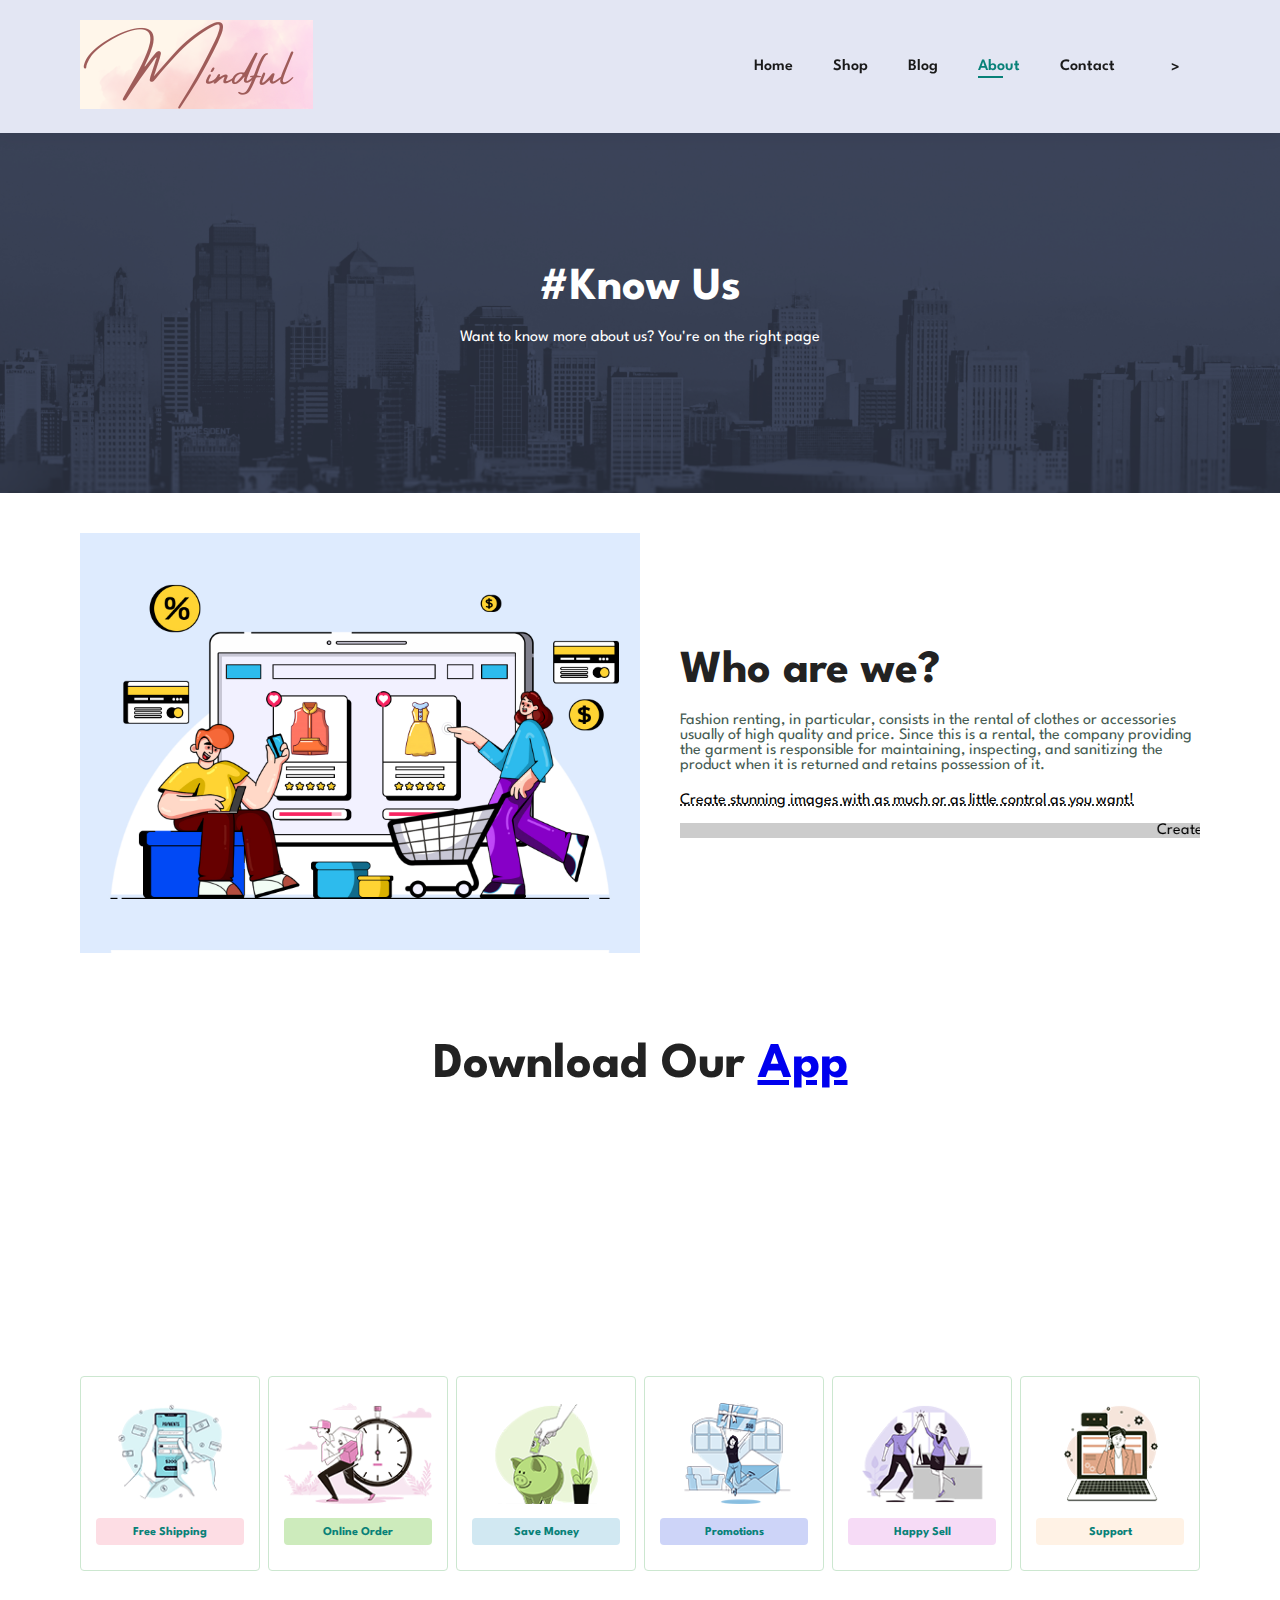
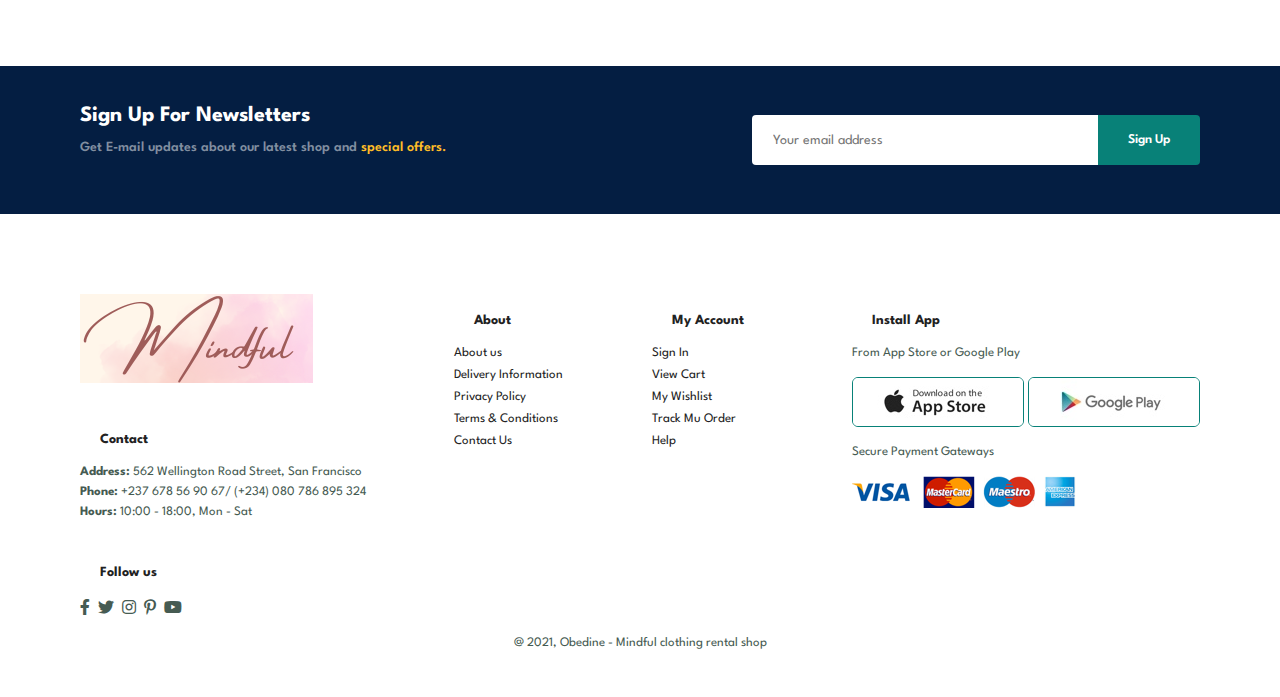
==== about.html @ 84e5c17e "my second commit; it encompasses the blog page, about page, contact page, and cart page" ====
<!DOCTYPE html>
<html lang="en-US">

<head>
    <meta charset="UTF-8">
    <meta http-equiv="X-UA-Compatible" content="IE=edge">
    <meta name="viewport" content="width=device-width, initial-scale=1.0">
    <title>Home - Mindful</title>
    <link rel="stylesheet" href="https://pro.fontawesome.com/releases/v5.10.0/css/all.css" />

    <link rel="stylesheet" href="style.css">
</head>

<body>

    <section id="header">
        <a href="#"><img src="img/logo.png" class="logo" alt=""></a>

        <div>
            <ul id="navbar">
                <li><a href="index.html">Home</a></li>
                <li><a href="shop.html">Shop</a></li>
                <li><a href="blog.html">Blog</a></li>
                <li><a class="active" href="about.html">About</a></li>
                <li><a href="contact.html">Contact</a></li>
                <li><a href="cart.html"><i class="far fa-shopping-bag"></i>></i></a></li>
            </ul>
        </div>
    </section>

    <section id="page-header" class="about-header">
        
        <h2>#Know Us</h2>
        
        <p>Want to know more about us? You're on the right page </p>
       
    </section>

    <section id="about-head" class="section-p1">
        <img src="img/about/a6.jpg" alt="">
        <div>
            <h2>Who are we?</h2>
            <p>Fashion renting, in particular, consists in the 
                rental of clothes or accessories usually of high 
                quality and price. Since this is a rental, the company 
                providing the garment is responsible for maintaining, inspecting, 
                and sanitizing the product when it is returned and retains possession of it.</p>

                <abbr title="">Create stunning images with as much or as little control as you want!</abbr>

                <br><br>

                <marquee bgcolor="#ccc" loop="-1" scrollamount="5" width="100%">Create stunning images with as much or as little control as you want!</marquee>
        </div>
    </section>

    <section id="about-app" class="section-p1">
        <h1>Download Our <a href="#">App</a> </h1>
        <div class="video">
            <video autoplay muted loop src="img/about/1.mp4"></video>
        </div>
    </section>

    <section id="feature" class="section-p1">
        <div class="fe-box">
            <img src="img/features/f1.png" alt="">
            <h6>Free Shipping</h6>
        </div>
        <div class="fe-box">
            <img src="img/features/f2.png" alt="">
            <h6>Online Order</h6>
        </div>
        <div class="fe-box">
            <img src="img/features/f3.png" alt="">
            <h6>Save Money</h6>
        </div>
        <div class="fe-box">
            <img src="img/features/f4.png" alt="">
            <h6>Promotions</h6>
        </div>
        <div class="fe-box">
            <img src="img/features/f5.png" alt="">
            <h6>Happy Sell</h6>
        </div>
        <div class="fe-box">
            <img src="img/features/f6.png" alt="">
            <h6>Support</h6>
        </div>

    </section>

    <section id="newsletter" class="section-p1 section-m1">
        <div class="newstext">
            <h4>Sign Up For Newsletters</h4>
            <p>Get E-mail updates about our latest shop and <span>special offers.</span></p>
        </div>
        <div class="form">
            <input type="text" placeholder="Your email address">
            <button class="normal">Sign Up</button>
        </div>
    </section>

    <footer class="section-p1">
        <div class="col">
            <img class="logo" src="img/logo.png" alt="">
            <h4>Contact</h4>
            <p><strong>Address: </strong> 562 Wellington Road Street, San Francisco</p>
            <p><strong>Phone:</strong> +237 678 56 90 67/ (+234) 080 786 895 324</p>
            <p><strong>Hours:</strong> 10:00 - 18:00, Mon - Sat</p>
            <div class="follow">
                <h4>Follow us</h4>
                <div class="icon">
                    <i class="fab fa-facebook-f"></i>
                    <i class="fab fa-twitter"></i>
                    <i class="fab fa-instagram"></i>
                    <i class="fab fa-pinterest-p"></i>
                    <i class="fab fa-youtube"></i>
                </div>
            </div>
        </div>

        <div class="col">
            <h4>About</h4>
            <a href="#">About us</a>
            <a href="#">Delivery Information</a>
            <a href="#">Privacy Policy</a>
            <a href="#">Terms & Conditions</a>
            <a href="#">Contact Us</a>
        </div>

        <div class="col">
            <h4>My Account</h4>
            <a href="#">Sign In</a>
            <a href="#">View Cart</a>
            <a href="#">My Wishlist</a>
            <a href="#">Track Mu Order</a>
            <a href="#">Help</a>
        </div>

        <div class="col install">
            <h4>Install App</h4>
            <p>From App Store or Google Play</p>
            <div class="row">
                <img src="img/pay/app.jpg" alt="">
                <img src="img/pay/play.jpg" alt="">
            </div>
            <p>Secure Payment Gateways </p>
            <img src="img/pay/pay.png" alt="">
        </div>

        <div class="copyright">
            <p>@ 2021, Obedine - Mindful clothing rental shop</p>
        </div>
    </footer>



    <script src="script.js"></script>
</body>

</html>
---- style.css ----
@import url('https://fonts.googleapis.com/css2?family=Spartan:wght@100;200;300;400;500;600;700;800;900&display=swap');
* {
    margin: 0;
    padding: 0;
    box-sizing: border-box;
    font-family: 'Spartan', sans-serif;
}

h1 {
    font-size: 50px;
    line-height: 64px;
    color: #222;
}

h2 {
    font-size: 46px;
    line-height: 54px;
    color: #222;
}

h4 {
    font-size: 20px;
    color: #222;
}

h6 {
    font-weight: 700;
    font-size: 12px;
}

p {
    font-size: 16px;
    color: #465b52;
    margin: 15px 0 20px 0;
}

.section-p1 {
    padding: 40px 80px;
}

.section-m1 {
    margin: 40px 0;
}

button.normal {
    font-size: 14x;
    font-weight: 600;
    padding: 15px 30px;
    color: #000;
    background-color: #fff;
    border-radius: 4px;
    cursor: pointer;
    border: none;
    outline: none;
    transition: 0.2s;
}

button.white {
    font-size: 13x;
    font-weight: 600;
    padding: 11px 18px;
    color: #fff;
    background-color: transparent;
    cursor: pointer;
    border: 1px solid #fff;
    outline: none;
    transition: 0.2s;
}

body {
    width: 100%;
}

/* Header start */

#header{
    display: flex;
    align-items: center;
    justify-content: space-between;
    padding: 20px 80px;
    background: #E3E6F3;
    box-shadow: 0 5px 15px rgba(0, 0, 0, 0.06);
    z-index: 999;
    position: sticky;
    top: 0;
    left: 0;
}

#navbar {
    display: flex;
    align-items: center;
    justify-content: center;
}

#navbar li{
    list-style: none;
    padding: 0 20px;
    position: relative;
}

#navbar li a{
    text-decoration: none;
    font-size: 16px;
    font-weight: 600;
    color: #1a1a1a;
    transition: 0.3s ease;
}

#navbar li a:hover,
#navbar li a.active {
    color: #088178;
}

#navbar li a.active::after,
#navbar li a:hover::after {
    content: "";
    width: 30%;
    height: 2px;
    background: #088178;
    position: absolute;
    bottom: -4px;
    left: 20px;
}

/* Home Page */
#hero{
    background-image: url("img/hero4.png");
    height: 90vh;
    width: 100%;
    background-size: hover;
    background-position: top 25% right 0;
    padding: 0 80px;
    display: flex;
    flex-direction: column;
    align-items: flex-start;
    justify-content: center;
}

#hero h4{
    padding-bottom: 15px;
}

#hero h1{
    color: #088178;
}

#hero button{
    background-image: url("img/button.png");
    background-color: transparent;
    color: #088178;
    border: 0;
    padding: 14px 80px 14px 65px;
    background-repeat: no-repeat;
    cursor: pointer;
    font-weight: 700;
    font-size: 15px;
}

#feature{
    display: flex;
    align-items: center;
    justify-content: space-between;
    flex-wrap: wrap;
}

#feature .fe-box {
    width: 180px;
    text-align: center;
    padding: 25px 15px;
    box-shadow: 20px 20px 34px rbga(0, 0, 0, 0.03);
    border: 1px solid #cce7d0;
    border-radius: 4px;
    margin: 15px 0;
}

#feature .fe-box:hover{
    box-shadow: 10px 10px 54px rgba(70, 62, 221, 0.1);
}

#feature .fe-box img{
    width: 100%;
    margin-bottom: 10px;
}

#feature .fe-box h6{
    padding: 9px 8px 6px 8px;
    line-height: 1;
    border-radius: 4px;
    color: #088178;
    background-color: #fddde4;
}

#feature .fe-box:nth-child(2) h6{
    background-color: #cdebbc;
}

#feature .fe-box:nth-child(3) h6{
    background-color: #d1e8f2;
}

#feature .fe-box:nth-child(4) h6{
    background-color: #cdd4f8;
}

#feature .fe-box:nth-child(5) h6{
    background-color: #f6dbf6;
}

#feature .fe-box:nth-child(6) h6{
    background-color: #fff2e5;
}

#product1 {
    text-align: center;
}

#product1 .pro-container {
    display: flex;
    justify-content: space-between;
    padding-top: 20px;
    flex-wrap: wrap;
}

#product1 .pro {
    width: 23%;
    min-width: 250px;
    padding: 10px 12px;
    border: 1px solid #cce7d0;
    border-radius: 25px;
    cursor: pointer;
    box-shadow: 20px 20px 30px rgba(0, 0, 0, 0.02);
    margin: 15px 0;
    transition: 0.2s ease;
    position: relative;
}

#product1 .pro:hover{
    box-shadow: 20px 20px 30px rgba(0, 0, 0, 0.06);
}

#product1 .pro img {
    width: 100%;
    border-radius: 20px;
}

#product1 .pro .des {
    text-align: start;
    padding: 10px 0;
}

#product1 .pro .des span {
    color: #606063;
    font-size: 12px;
}

#product1 .pro .des h5 {
    padding-top: 7px;
    color: #1a1a1a;
    font-size: 14px;
}

#product1 .pro .des i {
    font-size: 12px;
    color: rgba(243, 181, 25);
}

#product1 .pro .des h4 {
    padding-top: 7px;
    font-size: 15px;
    font-weight: 700;
    color: #088178;
}

#product1 .pro .cart {
    width: 40px;
    height: 40px;
    line-height: 40px;
    border-radius: 50px;
    background-color: #e8f6ea;
    font-weight: 500;
    color: #088178;
    border: 1px solid #cce7d0;
    position: absolute;
    bottom: 20px;
    right: 10px;
}

#banner {
    display: flex;
    flex-direction: column;
    justify-content: center;
    align-items: center;
    text-align: center;
    background-image: url("img/banner/b2.png");
    width: 100%;
    height: 40vh;
    background-size: cover;
    background-position: center;
}

#banner h4 {
    color: #fff;
    font-size: 16px;
}

#banner h2 {
    color: #fff;
    font-size: 30px;
    padding: 10px 0;
}

#banner h2 span {
    color: #ef3636;
}

#banner button:hover{
    background-color: #088178;
    color: #fff;
}

#sm-banner {
    display: flex;
    justify-content: space-between;
    flex-wrap: wrap;
}

#sm-banner .banner-box {
    display: flex;
    flex-direction: column;
    justify-content: center;
    align-items: flex-start;
    text-align: center;
    background-image: url("img/banner/b2.png");
    min-width: 580px;
    height: 50vh;
    background-size: cover;
    background-position: center;
    padding: 30px;
}

#sm-banner .banner-box2 {
    background-image: url("img/banner/b2.png");
}    

#sm-banner h4 {
    color: #fff;
    font-size: 20px;
    font-weight: 300;
}

#sm-banner h2 {
    color: #fff;
    font-size: 28px;
    font-weight: 800;
}

#sm-banner span {
    color: #fff;
    font-size: 14px;
    font-weight: 500;
    padding-bottom: 15px;
}

#sm-banner .banner-box:hover button {
    background-color: #088178;
    border: 1px solid #088178;
}

#banner3 {
    display: flex;
    justify-content: space-between;
    flex-wrap: wrap;
    padding: 0 80px;
}

#banner3 .banner-box {
    display: flex;
    flex-direction: column;
    justify-content: center;
    align-items: flex-start;
    background-image: url("img/banner/b2.png");
    min-width: 30%;
    height: 30vh;
    background-size: cover;
    background-position: center;
    padding: 20px;
    margin-bottom: 20px;
}

#banner3 .banner-box2 {
    background-image: url("img/banner/b2.png");   
}

#banner3 .banner-box3 {
    background-image: url("img/banner/b2.png");   
}


#banner3 h2 {
    color: #fff;
    font-weight: 900;
    font-size: 22px;
}

#banner3 h3 {
    color: #ec544e;
    font-weight: 800;
    font-size: 15px;
}

#newsletter {
    display: flex;
    justify-content: space-between;
    flex-wrap: wrap;
    align-items: center;
    background-image: url("img/banner/b14.png");
    background-repeat: no-repeat;
    background-position: 20% 30%;
    background-color: #041e42;
}

#newsletter h4 {
    font-size: 22px;
    font-weight: 700;
    color: #fff;
}

#newsletter p{
    font-size: 14px;
    font-weight: 600;
    color: #818ea0;
}

#newsletter p span {
    color: #ffbd27;
}

#newsletter .form {
    display: flex;
    width: 40%;
}

#newsletter input {
    height: 3.125rem;
    padding: 0 1.25rem;
    font-size: 14px;
    width: 100%;
    border: 1px solid transparent;
    border-radius: 4px;
    outline: none;
    border-top-right-radius: 0;
    border-bottom-right-radius: 0;
}

#newsletter button {
    background-color: #088178;
    color: #fff;
    white-space: nowrap;
    border-top-left-radius: 0;
    border-bottom-left-radius: 0;
}

footer {
    display: flex;
    flex-wrap: wrap;
    justify-content: space-between;
}

footer .col {
    display: flex;
    flex-direction: column;
    align-items: flex-start;
    margin-bottom: 20px;
}

footer .logo {
    margin-bottom: 30px;
}

footer h4 {
    font-size: 14px;
    margin: 20px
}

footer p {
    font-size: 13px;
    margin: 0 0 8px 0;
}

footer a {
    font-size: 13px;
    text-decoration: none;
    color: #222;
    margin-bottom: 10px;
}

footer .follow {
    margin-top: 20px;
}

footer .follow i {
    color: #465b52;
    padding-right: 4px;
    cursor: pointer;
}

footer .install .row img {
    border: 1px solid #088178;
    border-radius: 6px;
}

footer .install img {
    margin: 10px 0 15px 0;
}

footer .follow i:hover,
footer a:hover {
    color: #088178
}

footer .copyright {
    width: 100%;
    text-align: center;
}

/* Shop Page */
#page-header {
    background-image: url("img/banner/b1.jpg");
    width: 100%;
    height: 40vh;
    background-size: cover;
    display: flex;
    justify-content: center;
    text-align: center;
    flex-direction: column;
    padding: 14px;
}

#page-header h2,
#page-header p {
    color: #fff;
}

#pagination {
    text-align: center;
}

#pagination a {
    text-decoration: none;
    background-color: #088178;
    padding: 15px 20px;
    border-radius: 4px;
    color: #fff;
    font-weight: 600;
}

#pagination a i {
    font-size: 16px;
    font-weight: 600;
}

/* Single Product */

#prodetails {
    display: flex;
    margin-top: 20px;
}

#prodetails .single-pro-image {
    width: 40%;
    margin-right: 50px;
}

.small-img-group {
    display: flex;
    justify-content: space-between;
}

.small-img-col {
    flex-basis: 24%;
    cursor: pointer;
}

#prodetails .single-pro-details {
    width: 50%;
    padding-top: 30px;
}

#prodetails .single-pro-details h4 {
    padding: 40px 0 20px 0;
}

#prodetails .single-pro-details h2 {
    font-size: 26px;
}

#prodetails .single-pro-details select {
    display: block;
    padding: 5px 10px;
    margin-bottom: 10px;
}

#prodetails .single-pro-details input {
    width: 50px;
    height: 47px;
    padding-left: 10px;
    font-size: 16px;
    margin-right: 10px;
}

#prodetails .single-pro-details input:focus {
    outline: none;
}

#prodetails .single-pro-details button {
    background-color: #088178;
    color: #fff;
}

#prodetails .single-pro-details span{
    line-height: 25px;
}

/* blog page */
#page-header.blog-header{
    background-image: url("img/banner/b19.jpg");
}

#blog{
    padding: 150px 150px 0 150px;
}

#blog .blog-box {
    display: flex;
    align-items: center;
    width: 100%;
    position: relative;
    padding-bottom: 90px;
}

#blog .blog-img {
    width: 50%;
    margin-right: 40px;
}

#blog img {
    width: 100%;
    height: 300px;
    object-fit: cover;
}

#blog .blog-details {
    width: 50%;
}

#blog .blog-details a {
    text-decoration: none;
    font-size: 11px;
    color: #000;
    font-weight: 700;
    position: relative;
    transition: 0.3s;
}

#blog .blog-details a::after{
    content: "";
    width: 50px;
    height: 1px;
    background-color: #000;
    position: absolute;
    top: 4px;
    right: -60px;
}

#blog .blog-details a:hover {
    color: #088178;
}

#blog .blog-details a::after {
    background-color: #088178;
}

#blog .blog-box h1 {
    position: absolute;
    top: -40px;
    left: 0;
    font-size: 70px;
    font-weight: 700;
    color: #c9cbce;
    z-index: -9;
}

/* About Page */

#page-header.about-header {
    background-image: url("img/about/banner.png");
}

#about-head {
    display: flex;
    align-items: center;
}

#about-head img {
    width: 50%;
    height: auto;
}

#about-head div {
    padding-left: 40px;
}

#about-app {
    text-align: center;
}

#about-app .video {
    width: 70%;
    height: 100%;
    margin: 30px auto 0 auto;
}

#about-app .video video {
    width: 100%;
    height: 100%;
    border-radius: 20px;
}

/* Contact Page */

#contact-details {
    display: flex;
    align-items: center;
    justify-content: space-between;
}

#contact-details .details {
    width: 40%;
}

#contact-details .details span,
#form-details form span {
    font-size: 12px;
}

#contact-details .details h2,
#form-details form h2 {
    font-size: 26px;
    line-height: 35px;
    padding: 20px 0;
}

#contact-details .details h3 {
    font-size: 16px;
    padding-bottom: 15px;
}

#contact-details .details li {
    list-style: none;
    display: flex;
    padding: 10px 0;
}

#contact-details .details li i {
    font-size: 14px;
    padding-right: 22px;
}

#contact-details .details li p {
    margin: 0;
    font-size: 14px;
}

#contact-details .map {
    width: 55%;
    height: 400px;
}

#contact-details .map iframe {
    width: 100%;
    height: 100%;
}

#form-details {
    display: flex;
    justify-content: space-between;
    margin: 30px;
    padding: 80px;
    border: 1px solid #e1e1e1;
}

#form-details form {
    width: 65%;
    display: flex;
    flex-direction: column;
    align-items: flex-start;
}

#form-details form input,
#form-details form textarea {
    width: 100%;
    padding: 12px 15px;
    outline: none;
    margin-bottom: 20px;
    border: 1px solid #e1e1e1;
}

#form-details form button {
    background-color: #088178;
    color: #fff;
}

#form-details .people div {
    padding-bottom: 25px;
}

#form-details .people div img {
    width: 65px;
    height: 65px;
    object-fit: cover;
    margin-right: 15px;
}

#form-details .people div p {
    margin: 0;
    font-size: 13px;
    line-height: 25px;
}

#form-details .people div p span {
    display: block;
    font-size: 16px;
    font-weight: 600;
    color: #000;
}

/* Cart Page */

#cart {
    overflow-x: auto;
}

#cart table {
    width: 100%;
    border-collapse: collapse;
    table-layout: fixed;
    white-space: nowrap;
}

#cart table img {
    width: 70px;
}

#cart table td:nth-child(1){
    width: 100px;
    text-align: center;
}

#cart table td:nth-child(2){
    width: 150x;
    text-align: center;
}

#cart table td:nth-child(3){
    width: 250x;
    text-align: center;
}

#cart table td:nth-child(4),
#cart table td:nth-child(5),
#cart table td:nth-child(6) {
    width: 150x;
    text-align: center;
}

#cart table td:nth-child(5) input {
    width: 70px;
    padding: 10px 5px 10px 15px;
}

#cart table thead {
    border: 1px solid #e2e9e1;
    border-left: none;
    border-right: none;
}

#cart table thead td {
    font-weight: 700;
    text-transform: uppercase;
    font-size: 13px;
    padding: 18px 0;
}

#cart table tbody tr td {
    padding-top: 15px;
}

#cart table tbody td {
    font-size: 13px;
}

#cart-add {
    display: flex;
    flex-wrap: wrap;
    justify-content: space-between; 
}

#coupon {
    width: 50%;
    margin-bottom: 30px;
}

#coupon h3,
#subtotal h3 {
    padding-bottom: 15px;
}

#coupon input {
    padding: 10px 20px;
    outline: none;
    width: 60%;
    margin-right: 10px;
    border: 1px solid #e2e9e1;
}

#coupon button,
#subtotal button {
    background-color: #088178;
    color: #fff;
    padding: 12px 20px;
}

#subtotal {
    width: 50%;
    margin-bottom: 30px;
    border: 1px solid #e2e9e1;
    padding: 30px;
}

#subtotal table {
    border-collapse: collapse;
    width: 100%;
    margin-bottom: 20px;
}

#subtotal table td {
    width: 50%;
    border: 1px solid #e2e9e1;
    padding: 10px;
    font-size: 13px;
}

/* Start Media Query */

@media (max-width:799px) {
    .section-p1 {
        padding: 40px 40px;
    }
    #navbar {
        display: flex;
        flex-direction: column;
        align-items: flex-start;
        justify-content: flex-start;
        position: fixed;
        top: 0;
        right: -300px;
        height: 100vh;
        width: 300px;
        background-color: #E3E6F3;
        box-shadow: 0 40px 60px rgba(0, 0, 0, 0.1);
        padding: 80px 0 0 10px;
        transition: 0.3s;
    }
    #navbar .active {
        right: 0px;
    }

    #navbar li {
        margin-bottom: 25px;
    }

    #mobile {
        display: flex;
        align-items: center;
    }
    # mobile i {
        color: #1a1a1a;
        font-size: 24px;
        padding-left: 20px;
    }
    #close {
        display: initial;
        position: absolute;
        top: 30px;
        left: 30px;
        color: #222;
        font-size: 24px;
    }
    #lg-bag {
        display: none;
    }
    #hero {
        height: 70vh;
        padding: 0 80px;
        background-position: top 30% right 30%;
    }
    #feature {
        justify-content: center;
    }
    #feature .fe-box {
        margin: 15px 15px;
    }
    #product1 .pro-container {
        justify-content: center;
    }
    #product .pro {
        margin: 15px;
    }
    #banner {
        height: 20vh;
    }
    #sm-banner .banner-box {
        min-width: 100%;
        height: 30vh;
    }
    #banner3 {
        padding: 0 40px;
    }
    #banner3 .banner-box {
        width: 28%
    }
    #newsletter .form {
        width: 70%;
    }
}

@media (max-width: 477px) {
    .section-p1 {
        padding: 20px;
    }
    #header {

    }
}
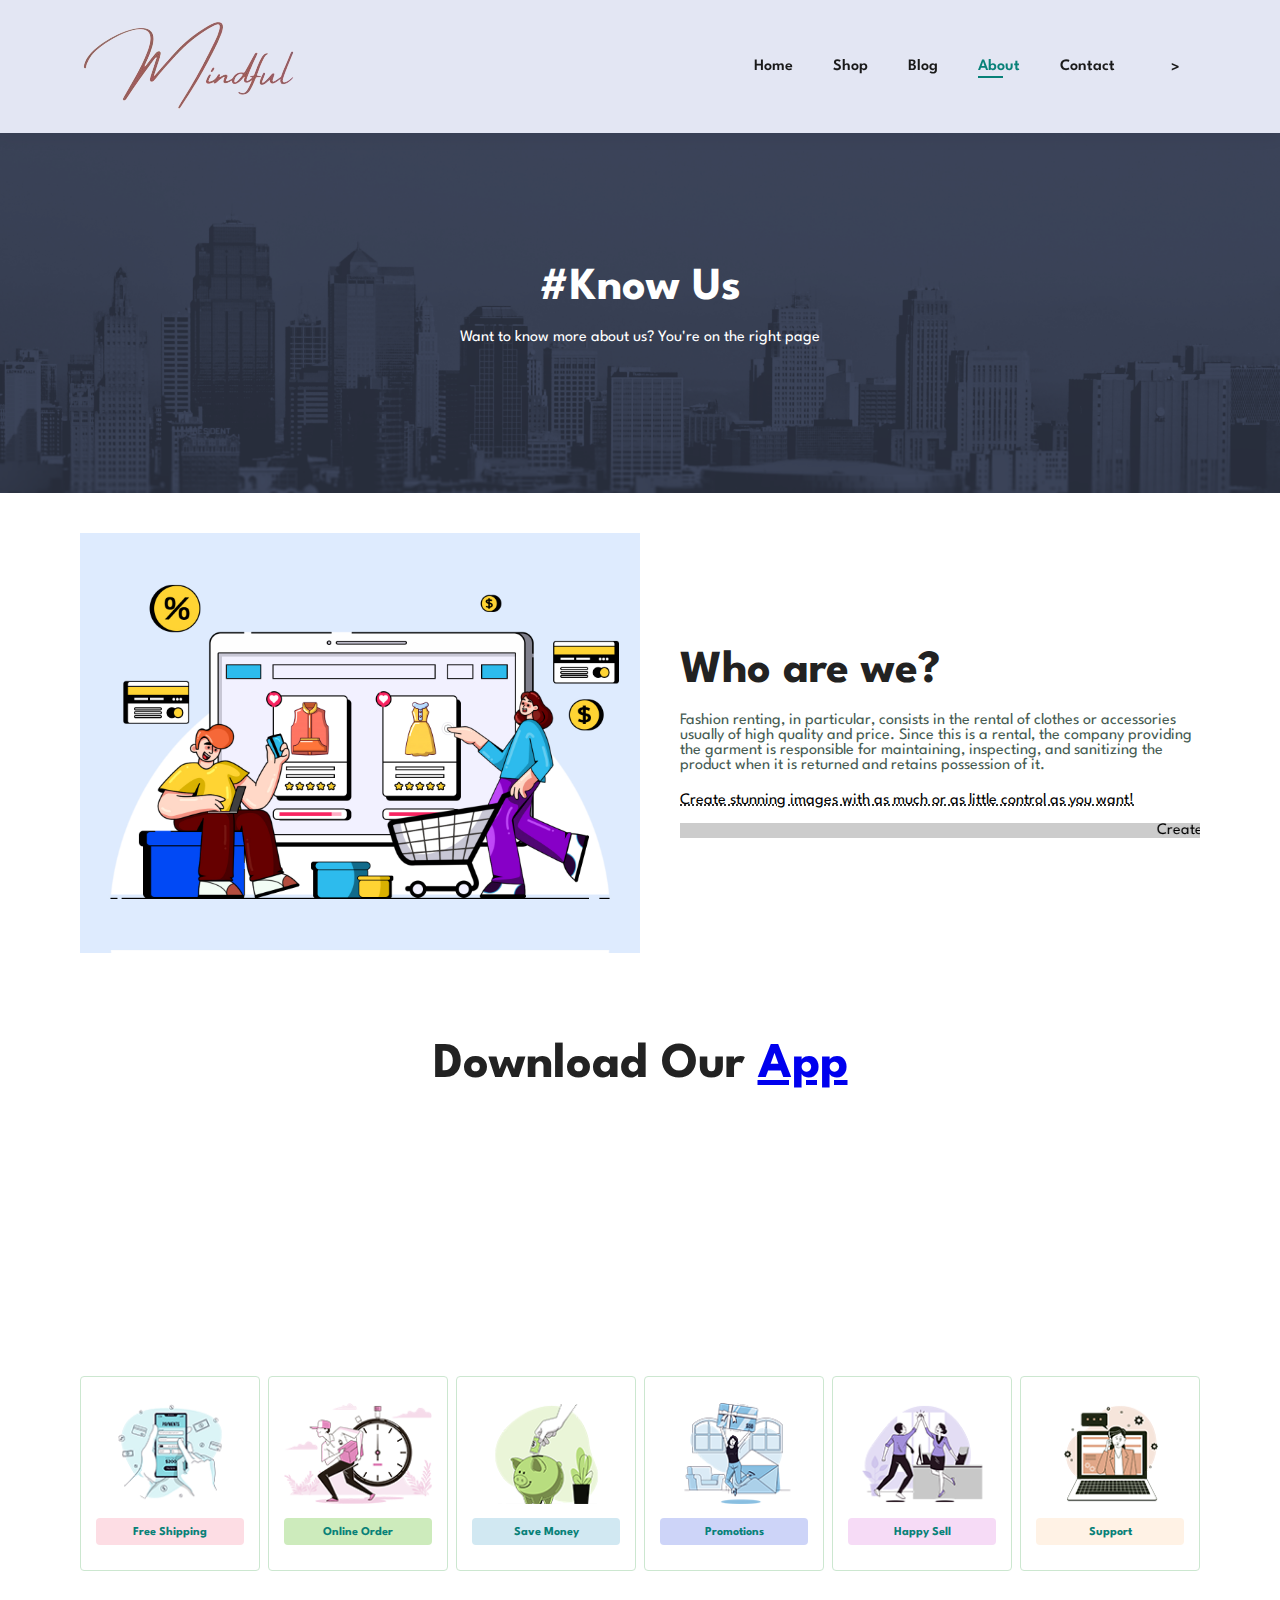
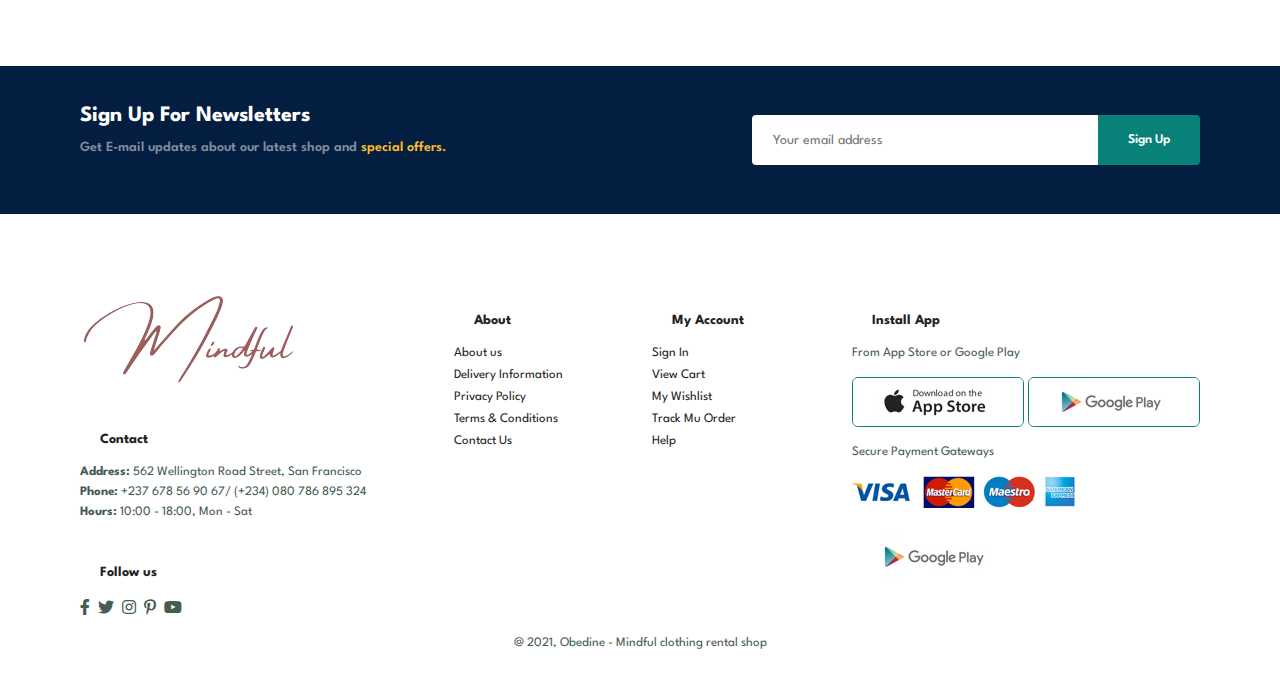
==== commit a684c774: "debug" ====
--- a/about.html
+++ b/about.html
@@ -146,6 +146,7 @@
             </div>
             <p>Secure Payment Gateways </p>
             <img src="img/pay/pay.png" alt="">
+            <img src="img/pay/play.jpg" alt="">
         </div>
 
         <div class="copyright">
--- a/style.css
+++ b/style.css
@@ -122,6 +122,207 @@
     left: 20px;
 }
 
+/* LogIn button */
+#navbar .btnLogin-popup {
+    width: 90px;
+    height: 40px;
+    background: transparent;
+    border: 2px solid #131212;
+    outline: none;
+    border-radius: 6px;
+    cursor: pointer;
+    font-size: 1.1em;
+    color: #131212;
+    font-weight: 500;
+    margin-left: 10px;
+    transition: .5s;
+}
+
+#navbar .btnLogin-popup:hover {
+    background-color: #088178;
+}
+
+.wrapper {
+    position: relative;
+    width: 400px;
+    height: 400px;
+    background: transparent;
+    border: 2px solid rgba(255, 255, 255, .5);
+    border-radius: 20px;
+    backdrop-filter: blur(20px);
+    box-shadow: 0 0 30px rgba(0, 0, 0, .5);
+    display: flex;
+    justify-content: center;
+    align-items: center;
+    overflow: hidden;
+    transform: scale(0);
+    transition: transform .5s ease, height .2s ease;
+}
+
+.wrapper.active-popup {
+    transform: scale(1);
+}
+
+.wrapper.active {
+    height: 520px;
+}
+
+.wrapper .form-box {
+    width: 100%;
+    padding: 40px;
+}
+
+.wrapper .form-box.login {
+    transition: transform .18s ease;
+    transform: translateX(0);
+}
+
+.wrapper.active .form-box.login {
+    transition: none;
+    transform: translateX(-400px);
+}
+
+.wrapper .form-box.register {
+    position: absolute;
+    transition: none;
+    transform: translateX(400px);
+}
+
+.wrapper.active .form-box.register {
+    transition: transform .18s ease;
+    transform: translateX(0);
+}
+
+.wrapper .icon-close {
+    position: absolute;
+    top: 0;
+    right: 0;
+    width: 45px;
+    height: 45px;
+    background-color: #088178;
+    font-size: 2em;
+    color: #fff;
+    display: flex;
+    justify-content: center;
+    align-items: center;
+    border-bottom-left-radius: 20px;
+    z-index: 1;
+}
+
+.form-box h2 {
+    font-size: 2em;
+    color: #162938;
+    text-align: center;
+}
+
+.input-box {
+    position: relative;
+    width: 100%;
+    height: 50px;
+    border-bottom: 2px solid #162938;
+    margin: 30px 0;
+}
+
+.input-box label {
+    position: absolute;
+    top: 50%;
+    left: 5px;
+    transform: translateY(-50%);
+    font-size: 1em;
+    color: #162938;
+    font-weight: 500;
+    pointer-events: none;
+    transition: .5s;
+}
+
+.input-box input:focus~label,
+.input-box input:valid~label {
+    top: -5px;
+}
+
+.input-box input {
+    width: 100%;
+    height: 100%;
+    background: transparent;
+    border: none;
+    outline: none;
+    font-size: 1em;
+    color: #162938;
+    font-weight: 600;
+    padding: 0 35px 0 5px;
+}
+
+.input-box .icon {
+    position: absolute;
+    right: 8px;
+    font-size: 1.2em;
+    color: #162938;
+    line-height: 57px;
+}
+
+.remember-forgot {
+    font-size: .9em;
+    color: #162938;
+    font-weight: 500;
+    margin: -15px 0 15px;
+    display: flex;
+    justify-content: space-between;
+}
+
+.remember-forgot label input {
+    accent-color: #162938;
+    margin-right: 3px;
+}
+
+.remember-forgot a {
+    color: #162938;
+    text-decoration: none;
+}
+
+.remember-forgot a:hover {
+    text-decoration: underline;
+}
+
+.btn {
+    width: 100%;
+    height: 45px;
+    background: #088178;
+    border: none;
+    outline: none;
+    border-radius: 6px;
+    cursor: pointer;
+    font-size: 1em;
+    color: #fff;
+    font-weight: 500;
+}
+
+.login-register {
+    font-size: .9em;
+    color: #162938;
+    text-align: center;
+    font-weight: 500;
+    margin: 25px 0 10px;
+}
+
+.login-register p a {
+    color: #162938;
+    text-decoration: none;
+    font-weight: 600;
+}
+
+.login-register p a:hover {
+    text-decoration: underline;
+}
+
+#mobile {
+    display: none;
+    align-items: center;
+}
+
+#close {
+    display: none;
+}
+
 /* Home Page */
 #hero{
     background-image: url("img/hero4.png");
@@ -144,7 +345,11 @@
     color: #088178;
 }
 
-#hero button{
+#hero p {
+    color: #131212;
+}
+
+#hero button {
     background-image: url("img/button.png");
     background-color: transparent;
     color: #088178;
@@ -154,6 +359,27 @@
     cursor: pointer;
     font-weight: 700;
     font-size: 15px;
+}
+
+#hero .wrapper {
+    position: fixed;
+    left: calc(50% - 200px);
+    top: calc(50% - 200px);
+    height: 500px;
+    width: 400px;
+}
+
+#hero .wrapper .btn {
+    width: 100%;
+    height: 45px;
+    background: #088178;
+    border: none;
+    outline: none;
+    border-radius: 6px;
+    cursor: pointer;
+    font-size: 1em;
+    color: #fff;
+    font-weight: 500;
 }
 
 #feature{
@@ -330,7 +556,7 @@
     justify-content: center;
     align-items: flex-start;
     text-align: center;
-    background-image: url("img/banner/b2.png");
+    background-image: url("img/banner/b17.jpg");
     min-width: 580px;
     height: 50vh;
     background-size: cover;
@@ -339,7 +565,7 @@
 }
 
 #sm-banner .banner-box2 {
-    background-image: url("img/banner/b2.png");
+    background-image: url("img/banner/b10.jpg");
 }    
 
 #sm-banner h4 {
@@ -378,7 +604,7 @@
     flex-direction: column;
     justify-content: center;
     align-items: flex-start;
-    background-image: url("img/banner/b2.png");
+    background-image: url("img/banner/b16.jpg");
     min-width: 30%;
     height: 30vh;
     background-size: cover;
@@ -388,11 +614,11 @@
 }
 
 #banner3 .banner-box2 {
-    background-image: url("img/banner/b2.png");   
+    background-image: url("img/banner/b18.jpg");   
 }
 
 #banner3 .banner-box3 {
-    background-image: url("img/banner/b2.png");   
+    background-image: url("img/banner/b14.jpg");   
 }
 
 
@@ -983,7 +1209,7 @@
         display: flex;
         align-items: center;
     }
-    # mobile i {
+    #mobile i {
         color: #1a1a1a;
         font-size: 24px;
         padding-left: 20px;
@@ -1032,6 +1258,15 @@
     #newsletter .form {
         width: 70%;
     }
+
+    /* Contact Page */
+    #form-details {
+        padding: 40px;
+    }
+    #form-details form {
+        width: 50%;
+    }
+
 }
 
 @media (max-width: 477px) {
@@ -1039,6 +1274,135 @@
         padding: 20px;
     }
     #header {
-
+        padding: 10px 30px;
+    }
+    h1 {
+        font-size: 38px;
+    }
+    h2 {
+        font-size: 32px;
+    }
+    #hero {
+        padding: 0 20px;
+        background-position: 55%;
+    }
+    #feature {
+        justify-content: space-between;
+    }
+    #feature .fe-box {
+        width: 155px;
+        margin: 0 0 15px 0;
+    }
+    #product1 .pro {
+        width: 100%;
+    }
+    #banner {
+        height: 40vh;
+    }
+
+    #sm-banner .banner-box {
+        height: 40vh;
+    }
+    #sm-banner .banner-box2 {
+        margin-top: 20px;
+    }
+    #banner3 {
+        padding: 0 20px;
+    }
+    #banner3 .banner-box {
+        width: 100%;
+    }
+    #newsletter {
+        padding: 40px 20px;
+    }
+    #newsletter .form {
+        width: 100%;
+    }
+    footer .copyright {
+        text-align: start;
+    }
+
+    /* Single Product */
+   
+    #prodetails {
+        display: flex;
+        flex-direction: column;
+    }
+    #prodetails .single-pro-image {
+        width: 100%;
+        margin-right: 0px;
+    }
+    #prodetails .single-pro-details {
+        width: 100%;
+    }
+
+    /* Blog Page */
+
+    #blog {
+        padding: 100px 20px 0 20px;
+    }
+    
+    #blog .blog-box {
+        display: flex;
+        flex-direction: column;
+        align-items: flex-start;
+    }
+    #blog .blog-img {
+        width: 100%;
+        margin-right: 0px;
+        margin-bottom: 30px;
+    }
+    #blog .blog-details {
+        width: 100%;
+    }
+
+    /* About Page */
+
+    #about-head {
+        flex-direction: column;
+    }
+    #about-head img {
+        width: 100%;
+        margin-bottom: 20px;
+    }
+    #about-head div {
+        padding-left: 0px;
+    }
+    #about-app .video {
+        width: 100%;
+    }
+
+    /* Contact Page */
+    #contact-details {
+        flex-direction: column;
+    }
+    #contact-details .details {
+        width: 100%;
+        margin-bottom: 30px;
+    }
+    #contact-details .map {
+        width: 100%;
+    }
+    #form-details {
+        margin: 10px;
+        padding: 30px 10px;
+        flex-wrap: wrap;
+    }
+    #form-details form {
+        width: 100%;
+        margin-bottom: 30px;
+    }
+
+    /* Cart Page */
+    #cart-add {
+        flex-direction: column;
+    }
+
+    #coupon {
+        width: 100%;
+    }
+    #subtotal {
+        width: 100%;
+        padding: 20px;
     }
 }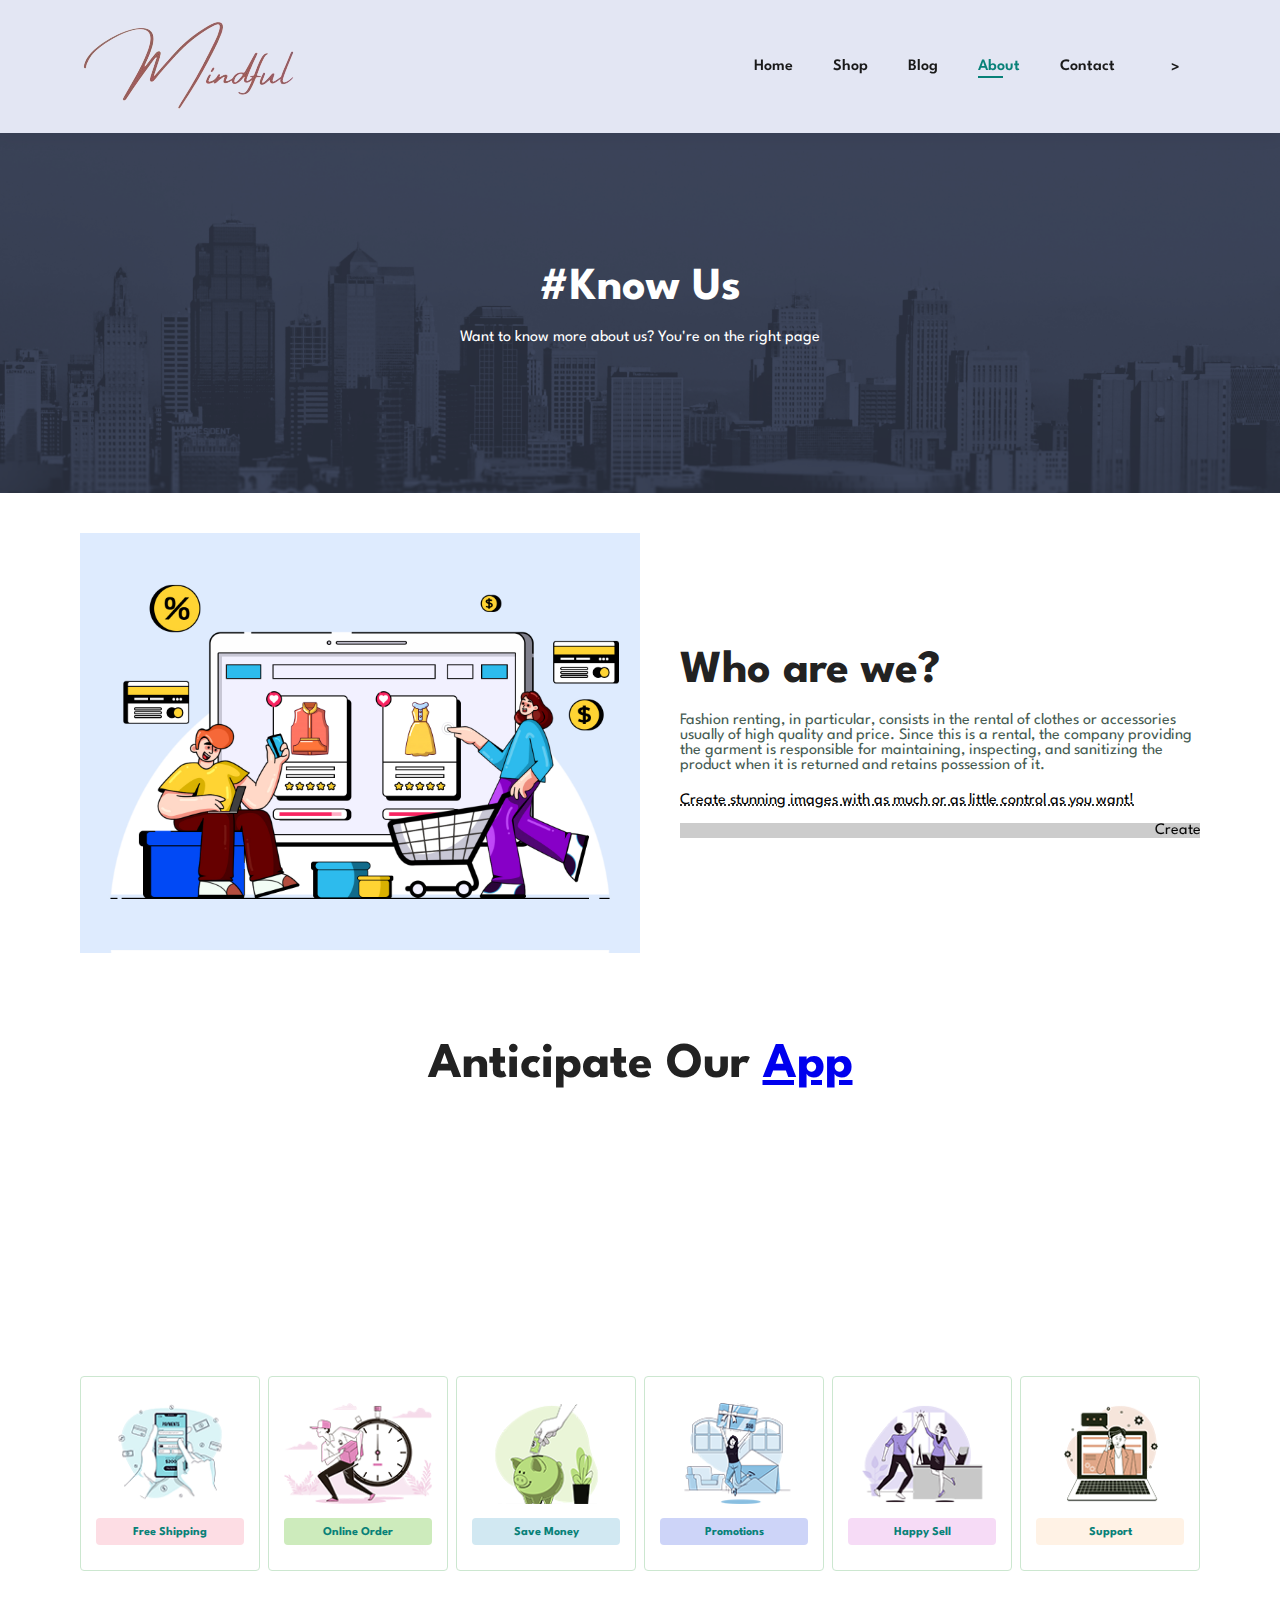
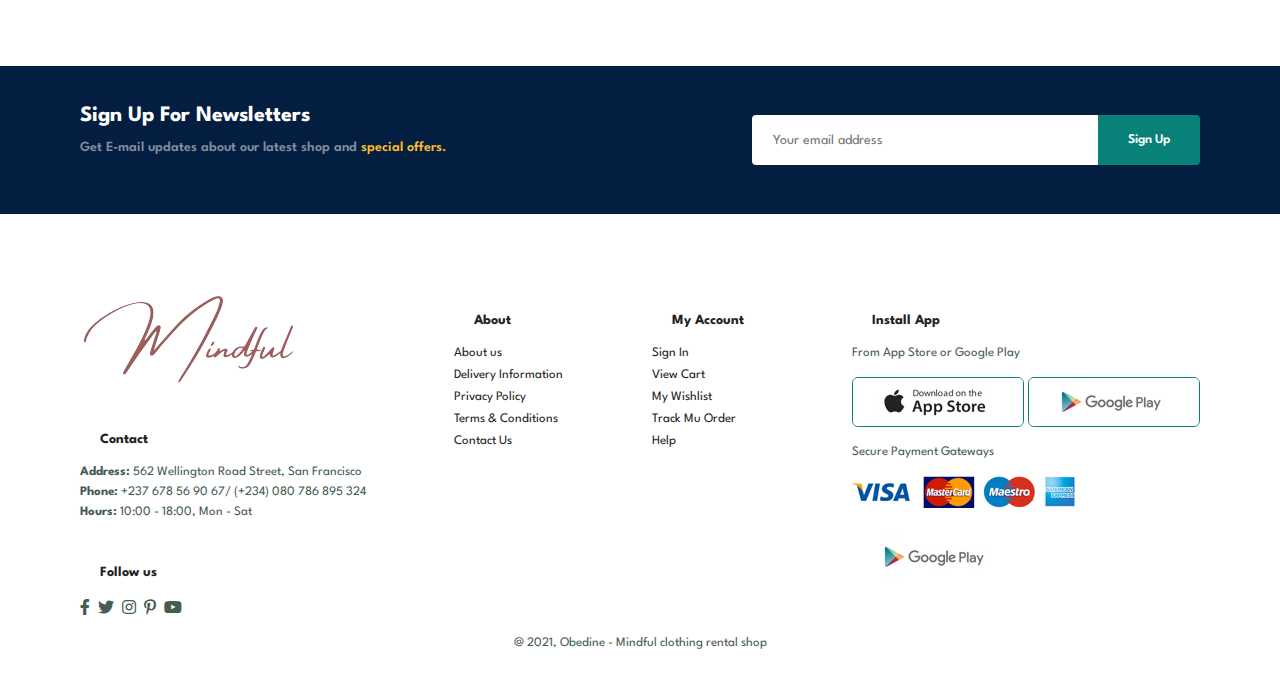
==== commit 5a16fd71: "my commit" ====
--- a/about.html
+++ b/about.html
@@ -55,7 +55,7 @@
     </section>
 
     <section id="about-app" class="section-p1">
-        <h1>Download Our <a href="#">App</a> </h1>
+        <h1>Anticipate Our <a href="#">App</a> </h1>
         <div class="video">
             <video autoplay muted loop src="img/about/1.mp4"></video>
         </div>
--- a/style.css
+++ b/style.css
@@ -324,11 +324,11 @@
 }
 
 /* Home Page */
-#hero{
+#hero {
     background-image: url("img/hero4.png");
     height: 90vh;
     width: 100%;
-    background-size: hover;
+    background-size: cover;
     background-position: top 25% right 0;
     padding: 0 80px;
     display: flex;
@@ -337,7 +337,7 @@
     justify-content: center;
 }
 
-#hero h4{
+#hero h4 {
     padding-bottom: 15px;
 }
 
@@ -346,7 +346,7 @@
 }
 
 #hero p {
-    color: #131212;
+    color: #eee7e7;
 }
 
 #hero button {
